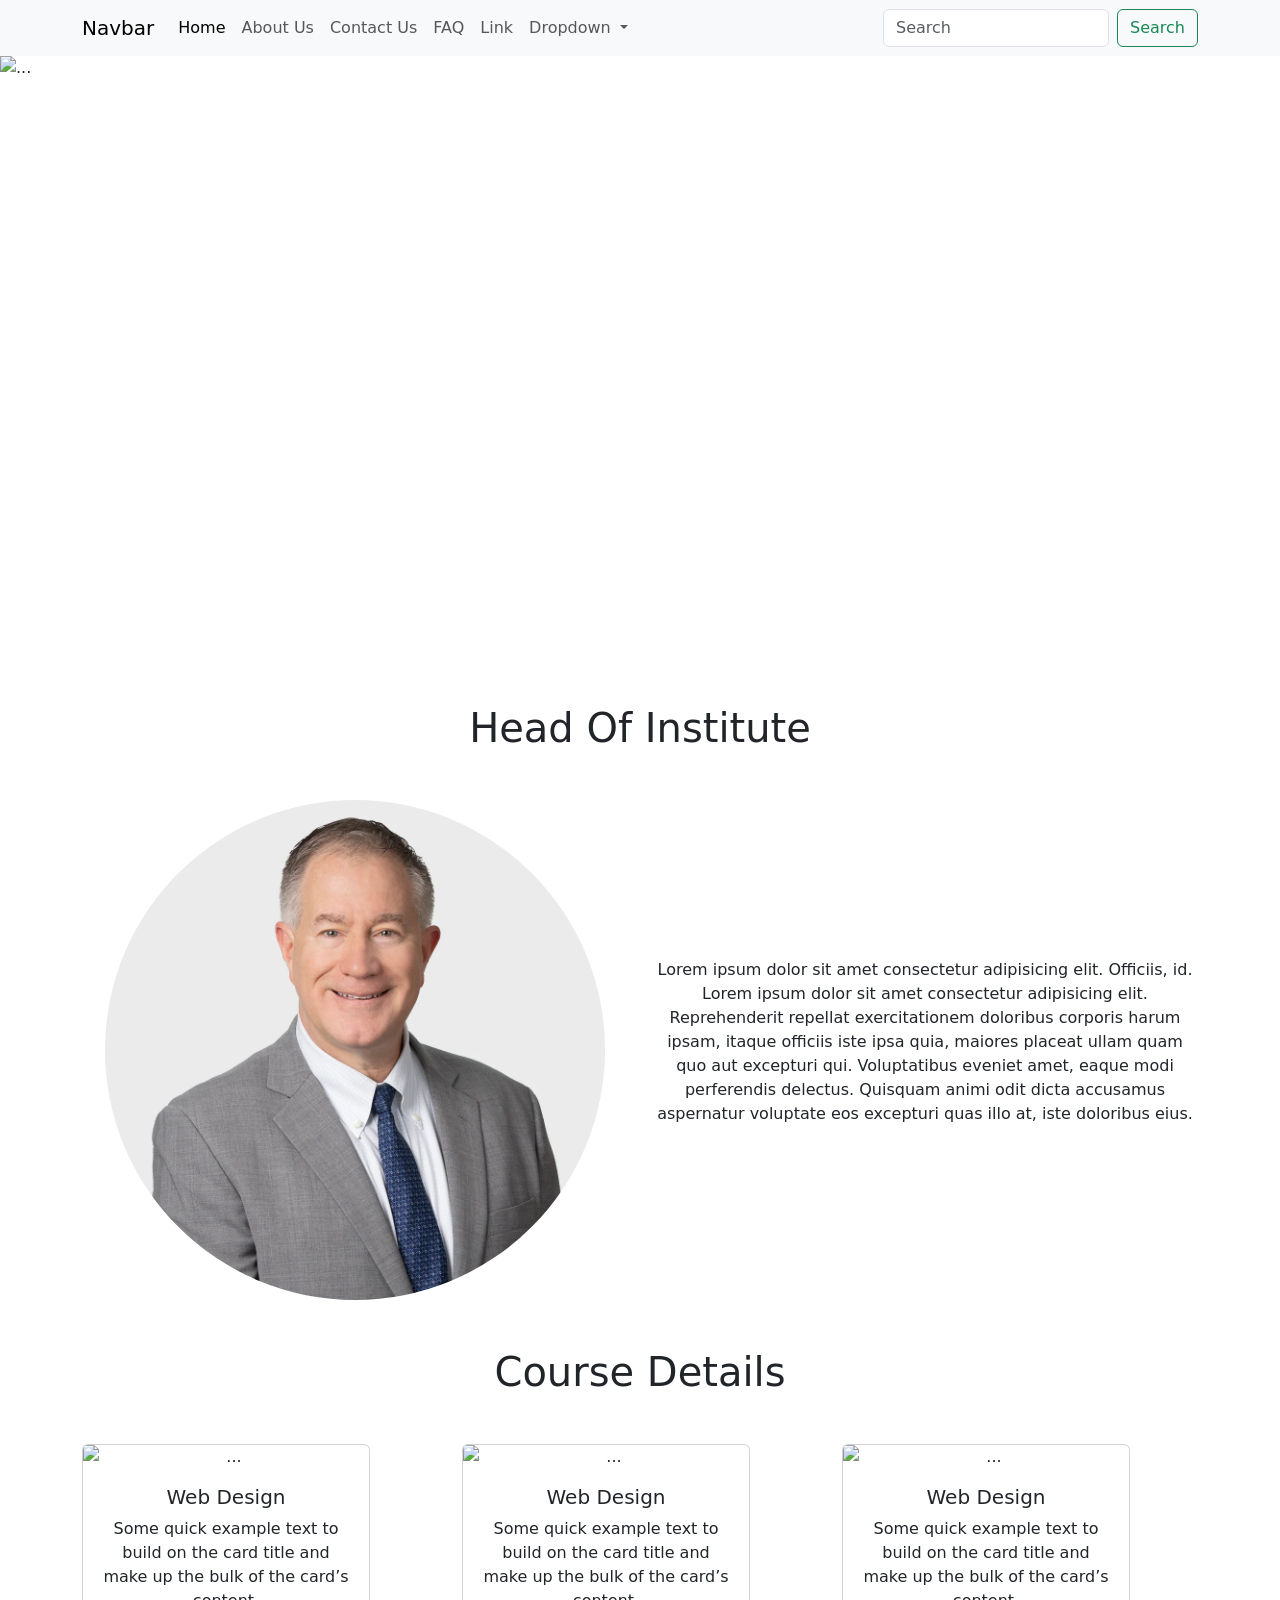
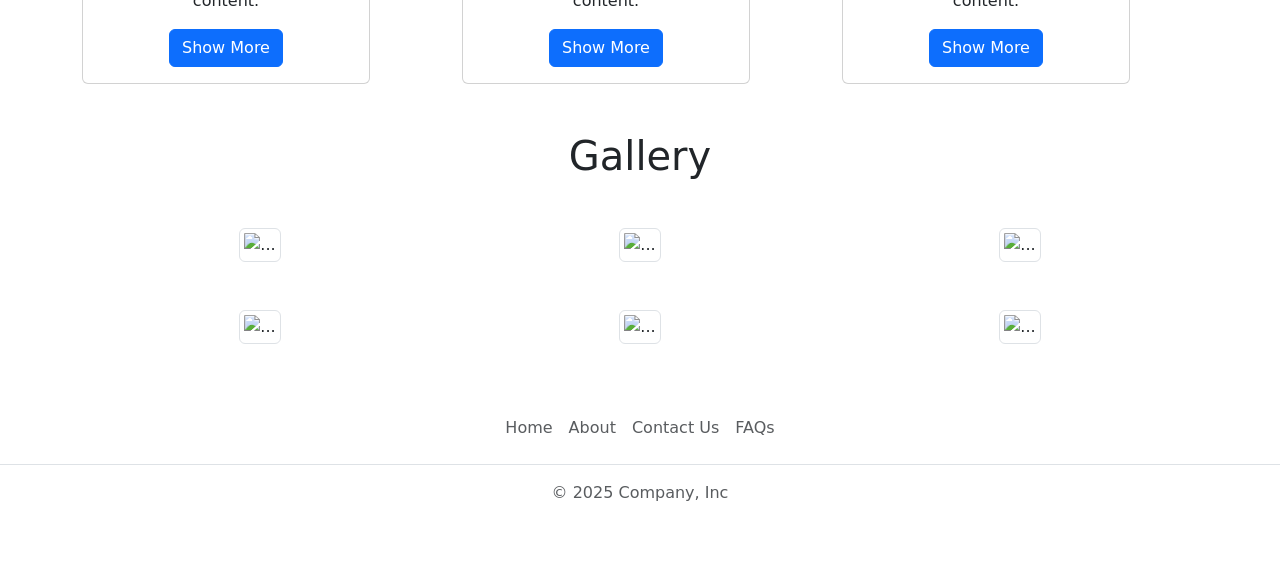
==== index.html @ 06be3164 "Project Complete" ====
<!DOCTYPE html>
<html lang="en">

<head>
    <meta charset="UTF-8">
    <meta name="viewport" content="width=device-width, initial-scale=1.0">
    <link rel="stylesheet" href="css/bootstrap.min.css">
    <link rel="stylesheet" href="css/style.css">
    <title>Document</title>
</head>

<body>
    <!-- Nav Bar -->
    <nav class="navbar navbar-expand-lg bg-body-tertiary">
        <div class="container">
            <a class="navbar-brand" href="#">Navbar</a>
            <button class="navbar-toggler" type="button" data-bs-toggle="collapse"
                data-bs-target="#navbarSupportedContent" aria-controls="navbarSupportedContent" aria-expanded="false"
                aria-label="Toggle navigation">
                <span class="navbar-toggler-icon"></span>
            </button>
            <div class="collapse navbar-collapse" id="navbarSupportedContent">
                <ul class="navbar-nav me-auto mb-2 mb-lg-0">
                    <li class="nav-item">
                        <a class="nav-link active" aria-current="page" href="index.html">Home</a>
                    </li>
                    <li class="nav-item">
                        <a class="nav-link" aria-current="page" href="about.html">About Us</a>
                    </li>
                    <li class="nav-item">
                        <a class="nav-link" aria-current="page" href="contact.html">Contact Us</a>
                    </li>
                    <li class="nav-item">
                        <a class="nav-link" aria-current="page" href="faq.html">FAQ</a>
                    </li>
                    <li class="nav-item">
                        <a class="nav-link" href="#">Link</a>
                    </li>
                    <li class="nav-item dropdown">
                        <a class="nav-link dropdown-toggle" href="#" role="button" data-bs-toggle="dropdown"
                            aria-expanded="false">
                            Dropdown
                        </a>
                        <ul class="dropdown-menu">
                            <li><a class="dropdown-item" href="#">Action</a></li>
                            <li><a class="dropdown-item" href="#">Another action</a></li>
                            <li>
                                <hr class="dropdown-divider">
                            </li>
                            <li><a class="dropdown-item" href="#">Something else here</a></li>
                        </ul>
                    </li>
                    
                </ul>
                <form class="d-flex" role="search">
                    <input class="form-control me-2" type="search" placeholder="Search" aria-label="Search" />
                    <button class="btn btn-outline-success" type="submit">Search</button>
                </form>
            </div>
        </div>
    </nav>

    <!-- Banner -->
    <div id="carouselExampleIndicators" class="carousel slide">
        <div class="carousel-indicators">
            <button type="button" data-bs-target="#carouselExampleIndicators" data-bs-slide-to="0" class="active"
                aria-current="true" aria-label="Slide 1"></button>
            <button type="button" data-bs-target="#carouselExampleIndicators" data-bs-slide-to="1"
                aria-label="Slide 2"></button>
            <button type="button" data-bs-target="#carouselExampleIndicators" data-bs-slide-to="2"
                aria-label="Slide 3"></button>
        </div>
        <div class="carousel-inner">
            <div class="carousel-item active">
                <img src="https://images.pexels.com/photos/27238168/pexels-photo-27238168.jpeg?_gl=1*6cdtys*_ga*MTgwMTQ2MzU0Mi4xNzc2ODQzMjY2*_ga_8JE65Q40S6*czE3NzY4NDMyNjYkbzEkZzEkdDE3NzY4NDMzODUkajU1JGwwJGgw"
                    class="d-block w-100" alt="...">
            </div>
            <div class="carousel-item">
                <img src="https://images.pexels.com/photos/137618/pexels-photo-137618.jpeg?_gl=1*t6piab*_ga*MTgwMTQ2MzU0Mi4xNzc2ODQzMjY2*_ga_8JE65Q40S6*czE3NzY4NDMyNjYkbzEkZzEkdDE3NzY4NDM0NDMkajU5JGwwJGgw"
                    class="d-block w-100" alt="...">
            </div>
            <div class="carousel-item">
                <img src="https://images.pexels.com/photos/4740126/pexels-photo-4740126.jpeg?_gl=1*ub3bxk*_ga*MTgwMTQ2MzU0Mi4xNzc2ODQzMjY2*_ga_8JE65Q40S6*czE3NzY4NDMyNjYkbzEkZzEkdDE3NzY4NDM0NjgkajM0JGwwJGgw"
                    class="d-block w-100" alt="...">
            </div>
        </div>
        <button class="carousel-control-prev" type="button" data-bs-target="#carouselExampleIndicators"
            data-bs-slide="prev">
            <span class="carousel-control-prev-icon" aria-hidden="true"></span>
            <span class="visually-hidden">Previous</span>
        </button>
        <button class="carousel-control-next" type="button" data-bs-target="#carouselExampleIndicators"
            data-bs-slide="next">
            <span class="carousel-control-next-icon" aria-hidden="true"></span>
            <span class="visually-hidden">Next</span>
        </button>
    </div>

    <!-- Head of institute -->
    <div class="container text-center my-5 ">
        <h1>Head Of Institute</h1>
        <div class="row my-5 align-items-center">
            <div class="head col-lg-6">
                <img src="images/head.jpg" alt="">
            </div>
            <div class="col-lg-6">
                <p>Lorem ipsum dolor sit amet consectetur adipisicing elit. Officiis, id. Lorem ipsum dolor sit amet
                    consectetur adipisicing elit. Reprehenderit repellat exercitationem doloribus corporis harum ipsam,
                    itaque officiis iste ipsa quia, maiores placeat ullam quam quo aut excepturi qui. Voluptatibus
                    eveniet amet, eaque modi perferendis delectus. Quisquam animi odit dicta accusamus aspernatur
                    voluptate eos excepturi quas illo at, iste doloribus eius.</p>
            </div>
        </div>

    </div>

    <!-- Course Details -->
    <div class="container my-5 text-center">
        <h1>Course Details</h1>
        <div class="row my-5">
            <div class="col-lg-4">
                <div class="card" style="width: 18rem;">
                    <img src="https://images.pexels.com/photos/32342294/pexels-photo-32342294.jpeg?_gl=1*1ncl4xn*_ga*MTgwMTQ2MzU0Mi4xNzc2ODQzMjY2*_ga_8JE65Q40S6*czE3NzY4NDMyNjYkbzEkZzEkdDE3NzY4NDUwNjMkajUwJGwwJGgw"
                        class="card-img-top" alt="...">
                    <div class="card-body">
                        <h5 class="card-title">Web Design</h5>
                        <p class="card-text">Some quick example text to build on the card title and make up the bulk of
                            the card’s content.</p>
                        <a href="#" class="btn btn-primary">Show More</a>
                    </div>
                </div>
            </div>
            <div class="col-lg-4">
                <div class="card" style="width: 18rem;">
                    <img src="https://images.pexels.com/photos/32342294/pexels-photo-32342294.jpeg?_gl=1*1ncl4xn*_ga*MTgwMTQ2MzU0Mi4xNzc2ODQzMjY2*_ga_8JE65Q40S6*czE3NzY4NDMyNjYkbzEkZzEkdDE3NzY4NDUwNjMkajUwJGwwJGgw"
                        class="card-img-top" alt="...">
                    <div class="card-body">
                        <h5 class="card-title">Web Design</h5>
                        <p class="card-text">Some quick example text to build on the card title and make up the bulk of
                            the card’s content.</p>
                        <a href="#" class="btn btn-primary">Show More</a>
                    </div>
                </div>
            </div>
            <div class="col-lg-4">
                <div class="card" style="width: 18rem;">
                    <img src="https://images.pexels.com/photos/32342294/pexels-photo-32342294.jpeg?_gl=1*1ncl4xn*_ga*MTgwMTQ2MzU0Mi4xNzc2ODQzMjY2*_ga_8JE65Q40S6*czE3NzY4NDMyNjYkbzEkZzEkdDE3NzY4NDUwNjMkajUwJGwwJGgw"
                        class="card-img-top" alt="...">
                    <div class="card-body">
                        <h5 class="card-title">Web Design</h5>
                        <p class="card-text">Some quick example text to build on the card title and make up the bulk of
                            the card’s content.</p>
                        <a href="#" class="btn btn-primary">Show More</a>
                    </div>
                </div>
            </div>
        </div>
    </div>

    <!-- Gallery -->
    <div class="container text-center my-5">
        <h1>Gallery</h1>
        <div class="row my-5 row-gap-5">
            <div class="col-lg-4">
                <img src="https://images.pexels.com/photos/12662811/pexels-photo-12662811.jpeg?_gl=1*fm1b4z*_ga*MTgwMTQ2MzU0Mi4xNzc2ODQzMjY2*_ga_8JE65Q40S6*czE3NzY4NDMyNjYkbzEkZzEkdDE3NzY4NDUzODUkajEzJGwwJGgw"
                    class="img-thumbnail" alt="...">
            </div>
            <div class="col-lg-4">
                <img src="https://images.pexels.com/photos/12662811/pexels-photo-12662811.jpeg?_gl=1*fm1b4z*_ga*MTgwMTQ2MzU0Mi4xNzc2ODQzMjY2*_ga_8JE65Q40S6*czE3NzY4NDMyNjYkbzEkZzEkdDE3NzY4NDUzODUkajEzJGwwJGgw"
                    class="img-thumbnail" alt="...">
            </div>
            <div class="col-lg-4">
                <img src="https://images.pexels.com/photos/12662811/pexels-photo-12662811.jpeg?_gl=1*fm1b4z*_ga*MTgwMTQ2MzU0Mi4xNzc2ODQzMjY2*_ga_8JE65Q40S6*czE3NzY4NDMyNjYkbzEkZzEkdDE3NzY4NDUzODUkajEzJGwwJGgw"
                    class="img-thumbnail" alt="...">
            </div>
            <div class="col-lg-4">
                <img src="https://images.pexels.com/photos/12662811/pexels-photo-12662811.jpeg?_gl=1*fm1b4z*_ga*MTgwMTQ2MzU0Mi4xNzc2ODQzMjY2*_ga_8JE65Q40S6*czE3NzY4NDMyNjYkbzEkZzEkdDE3NzY4NDUzODUkajEzJGwwJGgw"
                    class="img-thumbnail" alt="...">
            </div>
            <div class="col-lg-4">
                <img src="https://images.pexels.com/photos/12662811/pexels-photo-12662811.jpeg?_gl=1*fm1b4z*_ga*MTgwMTQ2MzU0Mi4xNzc2ODQzMjY2*_ga_8JE65Q40S6*czE3NzY4NDMyNjYkbzEkZzEkdDE3NzY4NDUzODUkajEzJGwwJGgw"
                    class="img-thumbnail" alt="...">
            </div>
            <div class="col-lg-4">
                <img src="https://images.pexels.com/photos/12662811/pexels-photo-12662811.jpeg?_gl=1*fm1b4z*_ga*MTgwMTQ2MzU0Mi4xNzc2ODQzMjY2*_ga_8JE65Q40S6*czE3NzY4NDMyNjYkbzEkZzEkdDE3NzY4NDUzODUkajEzJGwwJGgw"
                    class="img-thumbnail" alt="...">
            </div>
        </div>
    </div>
   

    <!-- Footer -->
    <footer class="py-3 my-4">
        <ul class="nav justify-content-center border-bottom pb-3 mb-3">
            <li class="nav-item"><a href="#" class="nav-link px-2 text-body-secondary">Home</a></li>
            <li class="nav-item"><a href="#" class="nav-link px-2 text-body-secondary">About</a></li>
            <li class="nav-item"><a href="#" class="nav-link px-2 text-body-secondary">Contact Us</a></li>
            <li class="nav-item"><a href="#" class="nav-link px-2 text-body-secondary">FAQs</a></li>
            
        </ul>
        <p class="text-center text-body-secondary">© 2025 Company, Inc</p>
    </footer>
</body>
<script src="js/bootstrap.bundle.min.js"></script>
<script src="js/script.js"></script>

</html>
---- css/style.css ----
.carousel-item img{
    height: 600px;
    object-fit: cover;
}

.head img{
    width: 500px;
    height: 500px;
   object-fit: cover;
    border-radius: 50%;
}

.about img{
    height: 500px;
    width: 100%;
    object-fit: cover;
}
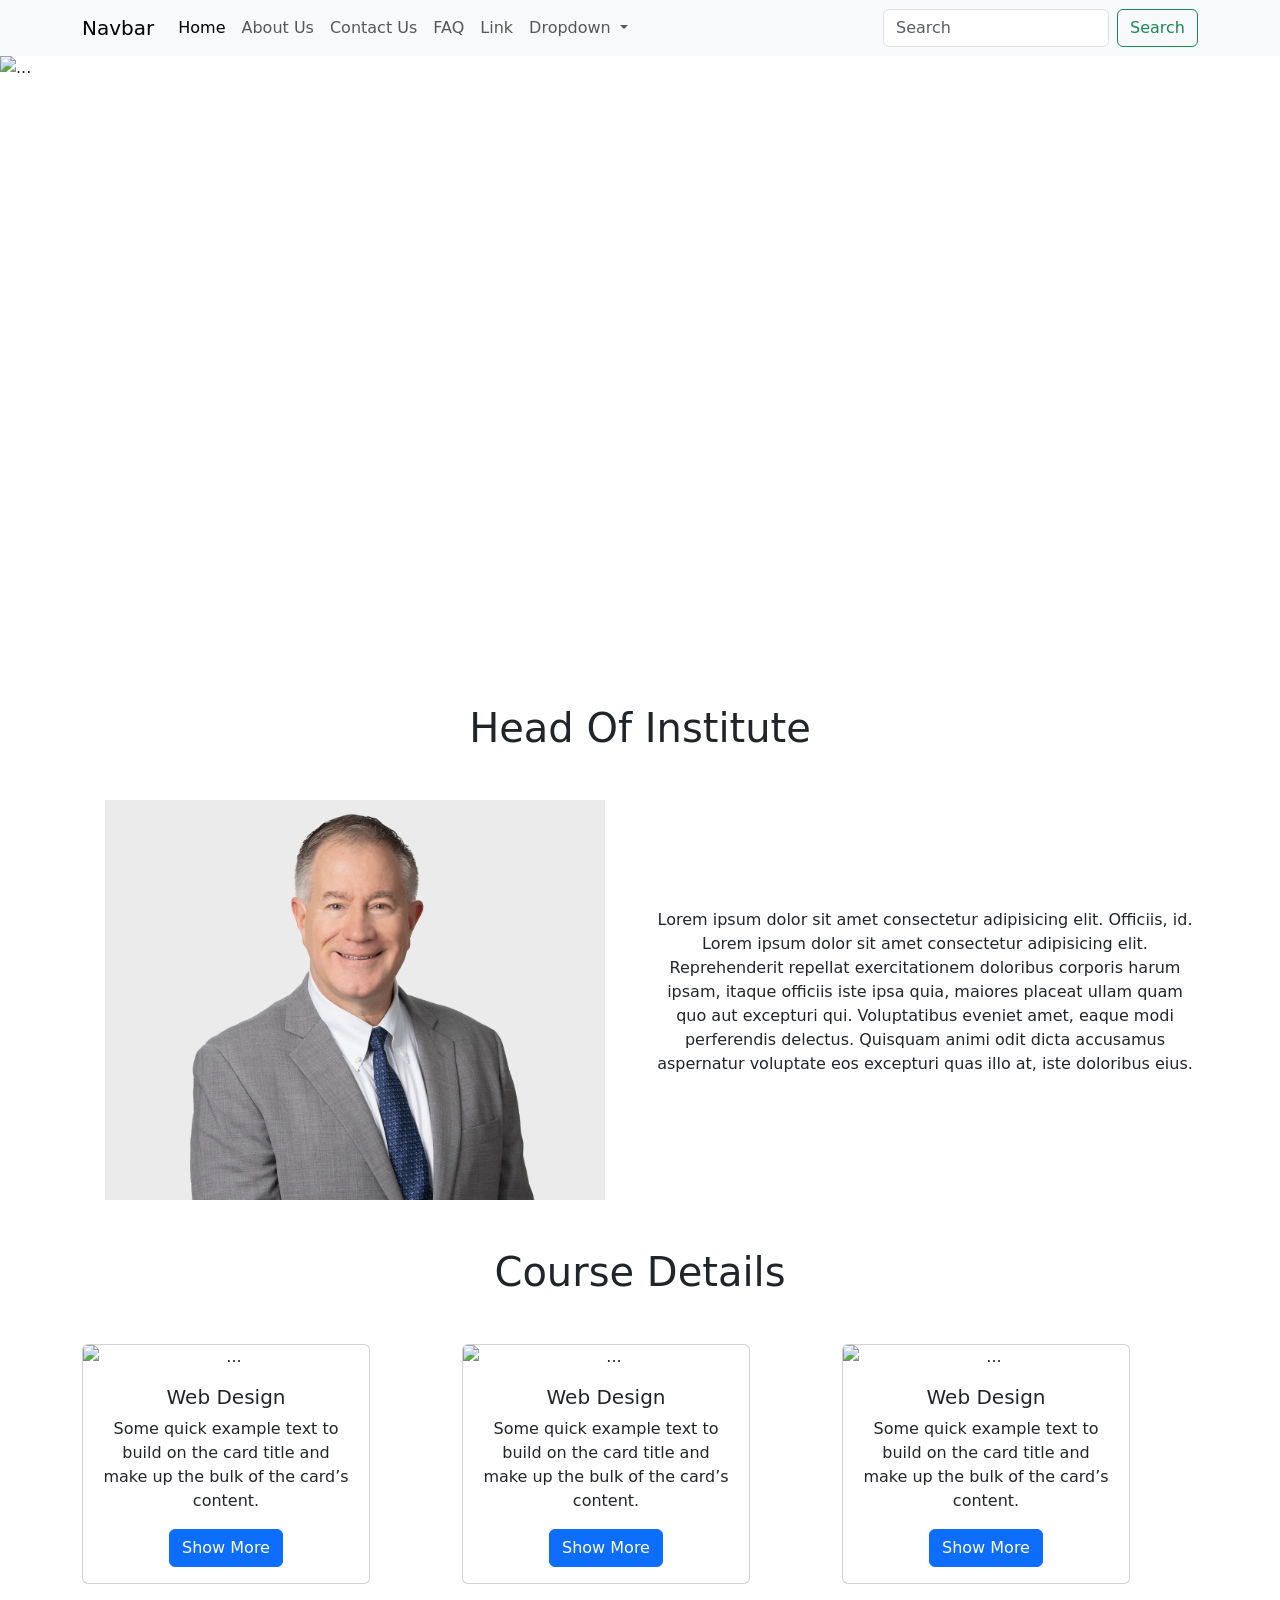
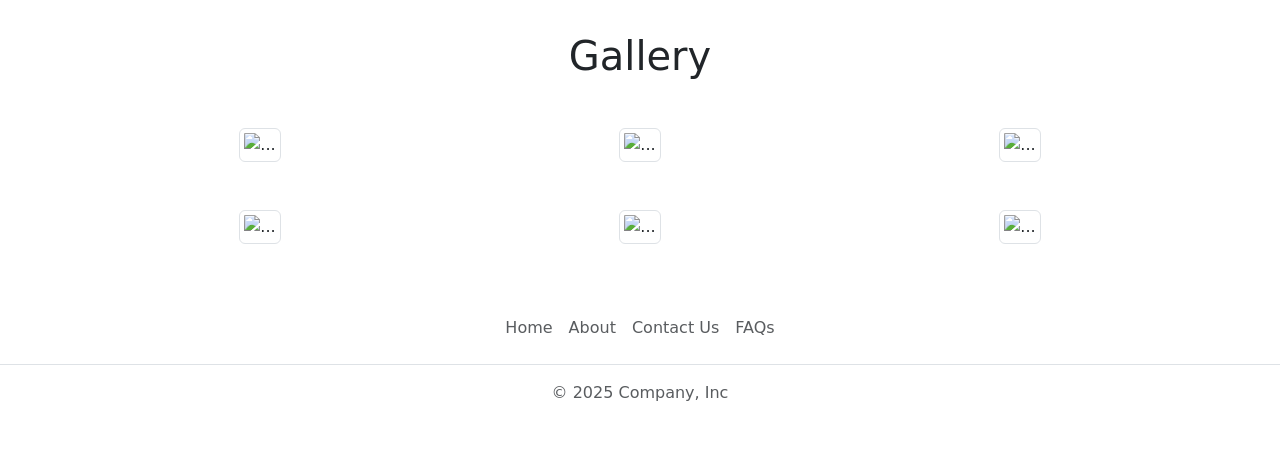
==== commit 0704adc1: "Fix image dimensions and enhance layout responsiveness in HTML and CSS" ====
--- a/index.html
+++ b/index.html
@@ -6,7 +6,7 @@
     <meta name="viewport" content="width=device-width, initial-scale=1.0">
     <link rel="stylesheet" href="css/bootstrap.min.css">
     <link rel="stylesheet" href="css/style.css">
-    <title>Document</title>
+    <title>NSDA-Project</title>
 </head>
 
 <body>
@@ -101,7 +101,7 @@
         <h1>Head Of Institute</h1>
         <div class="row my-5 align-items-center">
             <div class="head col-lg-6">
-                <img src="images/head.jpg" alt="">
+                <img src="images/head.jpg"  class="img-fluid" alt="">
             </div>
             <div class="col-lg-6">
                 <p>Lorem ipsum dolor sit amet consectetur adipisicing elit. Officiis, id. Lorem ipsum dolor sit amet
@@ -117,7 +117,7 @@
     <!-- Course Details -->
     <div class="container my-5 text-center">
         <h1>Course Details</h1>
-        <div class="row my-5">
+        <div class="row my-5 row-gap-3">
             <div class="col-lg-4">
                 <div class="card" style="width: 18rem;">
                     <img src="https://images.pexels.com/photos/32342294/pexels-photo-32342294.jpeg?_gl=1*1ncl4xn*_ga*MTgwMTQ2MzU0Mi4xNzc2ODQzMjY2*_ga_8JE65Q40S6*czE3NzY4NDMyNjYkbzEkZzEkdDE3NzY4NDUwNjMkajUwJGwwJGgw"
--- a/css/style.css
+++ b/css/style.css
@@ -5,14 +5,13 @@
 
 .head img{
     width: 500px;
-    height: 500px;
+    height: 400px;
    object-fit: cover;
-    border-radius: 50%;
 }
 
 .about img{
     height: 500px;
     width: 100%;
-    object-fit: cover;
+    object-fit: ;
 }
 
